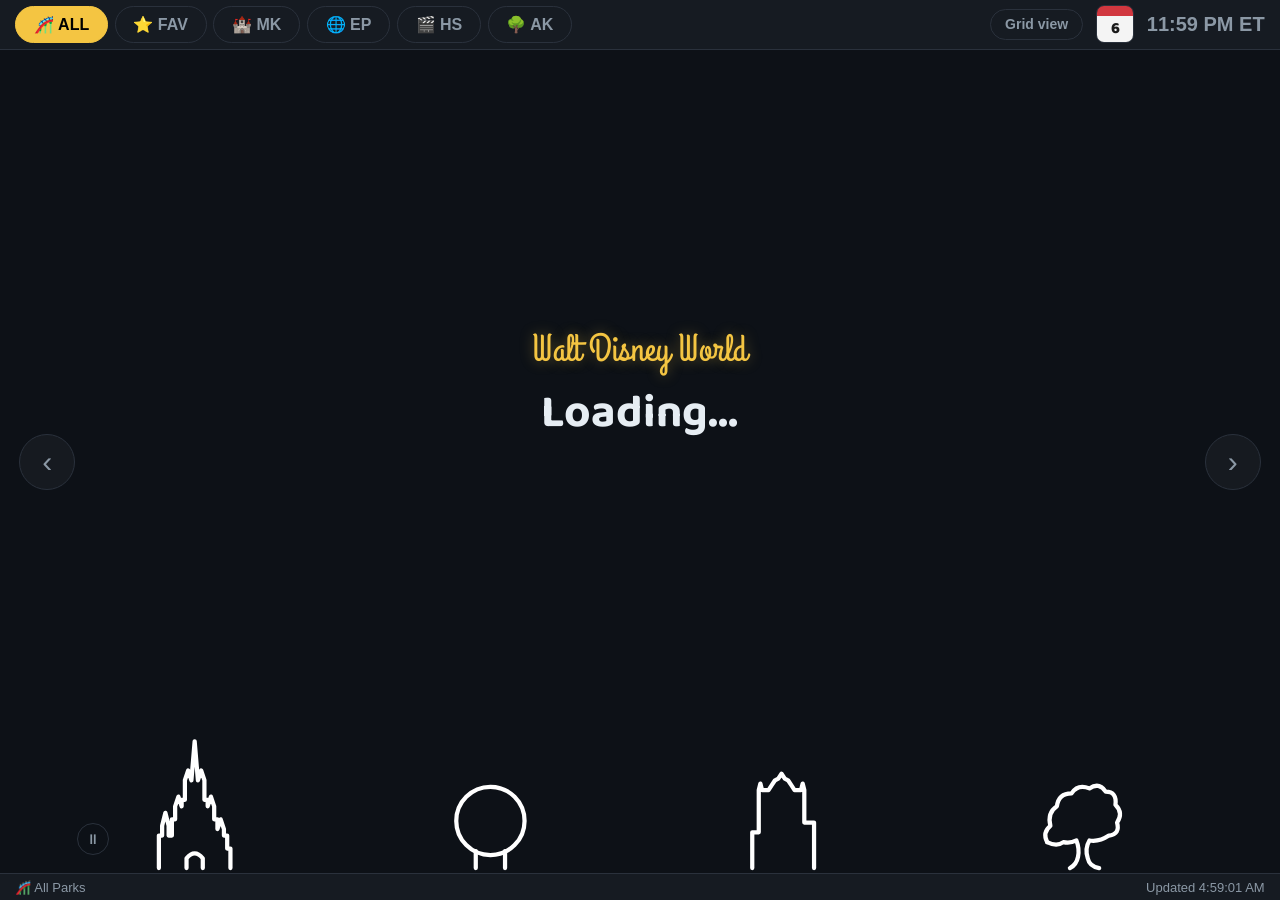
==== index.html @ b4b773f7 "WDW Wait Times kiosk for Raspberry Pi Live Walt Disney World ride wait times, park hours and weather" ====
<!DOCTYPE html>
<html lang="en">
<head>
<meta charset="UTF-8">
<meta name="viewport" content="width=device-width, initial-scale=1.0, user-scalable=no">
<title>WDW Wait Times</title>
<link rel="preconnect" href="https://fonts.gstatic.com" crossorigin>
<!-- Loaded non-blocking so a slow or missing network at boot can't hold the page blank. -->
<link rel="stylesheet" href="https://fonts.googleapis.com/css2?family=Baloo+2:wght@500;700;800&family=Grand+Hotel&display=swap" media="print" onload="this.media='all'">
<link rel="stylesheet" href="style.css">
</head>
<body>
  <header class="topbar">
    <nav class="park-tabs" id="parkTabs"></nav>
    <div class="topbar-right">
      <button class="view-toggle" id="viewToggle"></button>
      <button class="icon-button trip-date-icon" id="tripDateButton" aria-label="Set next trip date">
        <span class="cal-icon">
          <span class="cal-icon-header"></span>
          <span class="cal-icon-day" id="calIconDay"></span>
        </span>
      </button>
      <div class="clock" id="clock">--:--</div>
    </div>
  </header>

  <main id="mainView">
    <div id="rideGrid" class="ride-grid" hidden>
      <div class="loading">Loading wait times…</div>
    </div>

    <div id="carousel" class="carousel" hidden>
      <div class="carousel-weather" id="carouselWeather" hidden></div>
      <div class="carousel-hours" id="carouselHours" hidden></div>

      <button class="carousel-nav prev" id="carouselPrev" aria-label="Previous ride">&#8249;</button>
      <button class="carousel-nav next" id="carouselNext" aria-label="Next ride">&#8250;</button>

      <div class="carousel-card" id="carouselCard">
        <div class="carousel-wordmark">Walt Disney World</div>
        <div class="carousel-name" id="carouselName"></div>
        <button class="fav-star carousel-fav" id="carouselFav" hidden></button>
        <div class="carousel-wait" id="carouselWait">
          <span class="value"></span><span class="unit"></span>
        </div>
      </div>

      <!-- Park landmarks (from landmarks/skyline.svg); the current slide's park
           is filled in. Every landmark shares the same vertical range (y 1-42)
           so they keep their relative sizes. -->
      <div class="carousel-skyline" id="carouselSkyline" aria-hidden="true">
        <svg class="landmark" data-park="MK" viewBox="40.5 1 24 41.5" width="24" height="41.5">
          <path class="fill" d="M42 41 V31 H43 V28 L44 24 L45 28 V31 H46 V26 H47 V22 L48 19 L49 22 V20 H50 V14 L51 11 L52 14 L53 2 L54 14 L55 11 L56 14 V20 H57 V22 L58 19 L59 22 V26 H60 V29 L61 26 L62 29 V31 H63 V35 H64 V41 Z"/>
          <path class="cutout" d="M50.5 41 V38 Q53 35 55.5 38 V41 Z"/>
          <path class="outline" d="M42 41 V31 H43 V28 L44 24 L45 28 V31 H46 V26 H47 V22 L48 19 L49 22 V20 H50 V14 L51 11 L52 14 L53 2 L54 14 L55 11 L56 14 V20 H57 V22 L58 19 L59 22 V26 H60 V29 L61 26 L62 29 V31 H63 V35 H64 V41"/>
          <path class="outline" d="M50.5 41 V38 Q53 35 55.5 38 V41"/>
        </svg>
        <svg class="landmark" data-park="EP" viewBox="64.5 1 23 41.5" width="23" height="41.5">
          <circle class="fill" cx="76" cy="26.5" r="10.5"/>
          <path class="outline" d="M71.5 35.8 V41 M80.5 35.8 V41"/>
          <circle class="outline" cx="76" cy="26.5" r="10.5"/>
        </svg>
        <svg class="landmark" data-park="HS" viewBox="87 1 21 41.5" width="21" height="41.5">
          <path class="fill" d="M88 41 V30 H90 V17 L90.5 15 L91 17 H93 L94 15.5 L95 14 L96 13.5 L97 12 L98 13.5 L99 14 L100 15.5 L101 17 H103 L103.5 15 L104 17 V27 H107 V41 Z"/>
          <path class="outline" d="M88 41 V30 H90 V17 L90.5 15 L91 17 H93 L94 15.5 L95 14 L96 13.5 L97 12 L98 13.5 L99 14 L100 15.5 L101 17 H103 L103.5 15 L104 17 V27 H107 V41"/>
        </svg>
        <svg class="landmark" data-park="AK" viewBox="107.5 1 27 41.5" width="27" height="41.5">
          <path class="fill" d="M117 41 Q119 40 119.5 37.5 Q120 35 119 32.5 Q117 33.5 115 33 Q113 34.5 110 33 Q108.5 30 111 28 Q110 24 113 22 Q113.5 18 117.5 18 Q119.5 15 123 16.5 Q126 14.5 128 17.5 Q131.5 17.5 131 21.5 Q133.5 24 131.5 27 Q132.5 30.5 129 31 Q126 33 123 32.5 Q121.5 35 122.5 38 Q123 40.5 126 41 Z"/>
          <path class="outline" d="M110 33 Q113 34.5 115 33 Q117 33.5 119 32.5 Q120 35 119.5 37.5 Q119 40 117 41"/>
          <path class="outline" d="M110 33 Q108.5 30 111 28 Q110 24 113 22 Q113.5 18 117.5 18 Q119.5 15 123 16.5 Q126 14.5 128 17.5 Q131.5 17.5 131 21.5 Q133.5 24 131.5 27 Q132.5 30.5 129 31 Q126 33 123 32.5 Q121.5 35 122.5 38 Q123 40.5 126 41"/>
        </svg>
      </div>

      <div class="carousel-footer">
        <button class="carousel-play" id="carouselPlay" aria-label="Pause"></button>
        <div class="carousel-position" id="carouselPosition"></div>
      </div>
    </div>
  </main>

  <footer class="statusbar">
    <span id="parkStatus"></span>
    <span id="tripCountdown" hidden></span>
    <span id="lastUpdated"></span>
  </footer>

  <div class="modal-overlay" id="dateModalOverlay" hidden>
    <div class="date-modal">
      <div class="date-modal-header">
        <button class="date-nav" id="monthPrev" aria-label="Previous month">&#8249;</button>
        <div class="date-modal-title" id="monthLabel"></div>
        <button class="date-nav" id="monthNext" aria-label="Next month">&#8250;</button>
      </div>
      <div class="date-weekdays">
        <span>Su</span><span>Mo</span><span>Tu</span><span>We</span><span>Th</span><span>Fr</span><span>Sa</span>
      </div>
      <div class="date-grid" id="dateGrid"></div>
      <div class="date-modal-footer">
        <button class="date-modal-btn clear" id="clearTripDate">Clear</button>
        <button class="date-modal-btn cancel" id="closeDateModal">Cancel</button>
      </div>
    </div>
  </div>

  <script src="app.js"></script>
</body>
</html>
---- style.css ----
:root {
  --bg: #0d1117;
  --panel: #161b22;
  --border: #2a313c;
  --text: #e6edf3;
  --text-dim: #8b98a5;
  --green: #2ea043;
  --yellow: #d4a72c;
  --red: #d1373f;
  --gray: #4b5563;
  --accent: #1f6feb;
  --font-display: "Baloo 2", -apple-system, "Segoe UI", Roboto, Helvetica, Arial, sans-serif;
  --font-script: "Grand Hotel", cursive;
}

* { box-sizing: border-box; }

[hidden] { display: none !important; }

html, body {
  margin: 0;
  padding: 0;
  width: 100%;
  height: 100%;
  background: var(--bg);
  color: var(--text);
  font-family: -apple-system, "Segoe UI", Roboto, Helvetica, Arial, sans-serif;
  overflow: hidden;
  user-select: none;
}

body {
  display: flex;
  flex-direction: column;
}

/* ---- top bar ---- */
.topbar {
  display: flex;
  align-items: center;
  justify-content: space-between;
  padding: 0.6vh 1.2vw;
  background: var(--panel);
  border-bottom: 1px solid var(--border);
  flex: 0 0 auto;
}

.park-tabs {
  display: flex;
  gap: 0.5vw;
  overflow-x: auto;
}

.park-tab {
  padding: 0.9vh 1.4vw;
  border-radius: 999px;
  border: 1px solid var(--border);
  background: transparent;
  color: var(--text-dim);
  font-size: clamp(11px, 1.6vw, 16px);
  font-weight: 600;
  white-space: nowrap;
  cursor: pointer;
}

.park-tab.active {
  background: var(--accent);
  border-color: var(--accent);
  /* Black reads better than white on every tab color (most are light). */
  color: #000;
}

.topbar-right {
  display: flex;
  align-items: center;
  gap: 1vw;
  flex: 0 0 auto;
}

.view-toggle {
  padding: 0.7vh 1.1vw;
  border-radius: 999px;
  border: 1px solid var(--border);
  background: transparent;
  color: var(--text-dim);
  font-size: clamp(10px, 1.4vw, 14px);
  font-weight: 600;
  cursor: pointer;
}

.clock {
  font-size: clamp(14px, 2vw, 20px);
  font-weight: 600;
  color: var(--text-dim);
}

.icon-button {
  padding: 0.7vh 1vw;
  border-radius: 999px;
  border: 1px solid var(--border);
  background: transparent;
  color: var(--text-dim);
  font-size: clamp(14px, 2.2vw, 20px);
  line-height: 1;
  cursor: pointer;
}

.trip-date-icon {
  padding: 0;
  width: clamp(30px, 7vw, 38px);
  height: clamp(30px, 7vw, 38px);
  border-radius: 8px;
  overflow: hidden;
}

.cal-icon {
  display: flex;
  flex-direction: column;
  width: 100%;
  height: 100%;
}

.cal-icon-header {
  flex: 0 0 28%;
  background: var(--red);
}

.cal-icon-day {
  flex: 1 1 auto;
  display: flex;
  align-items: center;
  justify-content: center;
  background: #f4f4f4;
  color: #1a1a1a;
  font-family: var(--font-display);
  font-weight: 800;
  font-size: clamp(12px, 3vw, 16px);
}

/* ---- trip date modal ---- */
.modal-overlay {
  position: fixed;
  inset: 0;
  background: rgba(0, 0, 0, 0.6);
  display: flex;
  align-items: center;
  justify-content: center;
  z-index: 1000;
}

.date-modal {
  background: var(--panel);
  border: 1px solid var(--border);
  border-radius: 16px;
  padding: 2.2vh 4vw;
  width: min(92vw, 420px);
  max-height: 90vh;
  overflow-y: auto;
}

.date-modal-header {
  display: flex;
  align-items: center;
  justify-content: space-between;
  margin-bottom: 1.4vh;
}

.date-modal-title {
  font-family: var(--font-display);
  font-weight: 700;
  font-size: clamp(16px, 4.5vw, 20px);
  color: var(--text);
}

.date-nav {
  flex: 0 0 auto;
  width: clamp(36px, 9vw, 44px);
  height: clamp(36px, 9vw, 44px);
  border-radius: 50%;
  border: 1px solid var(--border);
  background: rgba(255, 255, 255, 0.04);
  color: var(--text);
  font-size: clamp(18px, 4.5vw, 24px);
  line-height: 1;
  cursor: pointer;
  display: flex;
  align-items: center;
  justify-content: center;
}

.date-weekdays {
  display: grid;
  grid-template-columns: repeat(7, 1fr);
  text-align: center;
  color: var(--text-dim);
  font-size: clamp(10px, 2.6vw, 12px);
  font-weight: 700;
  text-transform: uppercase;
  margin-bottom: 0.6vh;
}

.date-grid {
  display: grid;
  grid-template-columns: repeat(7, 1fr);
  gap: 0.5vh 0.5vw;
}

.date-cell {
  aspect-ratio: 1;
  min-height: 40px;
  border-radius: 10px;
  border: 1px solid transparent;
  background: transparent;
  color: var(--text);
  font-size: clamp(13px, 3.6vw, 16px);
  font-variant-numeric: tabular-nums;
  cursor: pointer;
  display: flex;
  align-items: center;
  justify-content: center;
}

.date-cell.outside {
  color: var(--text-dim);
  opacity: 0.4;
}

.date-cell.past {
  opacity: 0.3;
  cursor: default;
}

.date-cell.today {
  border-color: var(--accent);
}

.date-cell.selected {
  background: var(--accent);
  color: #fff;
  font-weight: 700;
}

.date-modal-footer {
  display: flex;
  justify-content: space-between;
  gap: 3vw;
  margin-top: 1.8vh;
}

.date-modal-btn {
  flex: 1 1 auto;
  padding: 1.2vh 0;
  border-radius: 999px;
  border: 1px solid var(--border);
  background: transparent;
  font-size: clamp(12px, 3.2vw, 14px);
  font-weight: 700;
  cursor: pointer;
}

.date-modal-btn.cancel { color: var(--text); }
.date-modal-btn.clear { color: var(--red); }

#tripCountdown {
  font-size: clamp(14px, 2.2vw, 20px);
  font-weight: 700;
  color: var(--text);
}

/* ---- main / grid ---- */
main {
  flex: 1 1 auto;
  position: relative;
  min-height: 0;
}

.ride-grid {
  height: 100%;
  display: grid;
  grid-template-columns: repeat(auto-fill, minmax(150px, 1fr));
  grid-auto-rows: min-content;
  gap: 1vh 1vw;
  padding: 1.2vh 1.2vw;
  overflow-y: auto;
  cursor: grab;
  scrollbar-width: none; /* Firefox */
  -ms-overflow-style: none; /* old Edge/IE */
}

.ride-grid::-webkit-scrollbar {
  display: none; /* Chrome/Safari */
}

.ride-grid.dragging {
  cursor: grabbing;
}

.loading, .error {
  grid-column: 1 / -1;
  text-align: center;
  color: var(--text-dim);
  padding-top: 20vh;
  font-size: clamp(14px, 2vw, 18px);
}

.ride-card {
  position: relative;
  background: var(--panel);
  border: 1px solid var(--border);
  border-radius: 10px;
  padding: 1vh 0.8vw;
  display: flex;
  flex-direction: column;
  justify-content: space-between;
  min-height: 90px;
}

/* Keeps text clear of the favorite star in the card's top-right corner. */
.ride-card .ride-park-tag,
.ride-card .ride-name {
  padding-right: 30px;
}

.ride-park-tag {
  font-size: clamp(9px, 1.2vw, 11px);
  font-weight: 700;
  color: var(--text-dim);
  text-transform: uppercase;
  letter-spacing: 0.03em;
  margin-bottom: 0.4vh;
}

.ride-name {
  font-size: clamp(11px, 1.5vw, 14px);
  font-weight: 600;
  line-height: 1.25;
  margin-bottom: 0.8vh;
  overflow: hidden;
  display: -webkit-box;
  -webkit-line-clamp: 2;
  -webkit-box-orient: vertical;
}

.ride-wait {
  display: flex;
  align-items: baseline;
  gap: 0.3em;
}

.ride-wait .value {
  font-family: var(--font-display);
  font-size: clamp(20px, 3.2vw, 34px);
  font-weight: 800;
}

.ride-wait .unit {
  font-size: clamp(10px, 1.3vw, 13px);
  color: var(--text-dim);
}

.badge-green .value { color: var(--green); }
.badge-yellow .value { color: var(--yellow); }
.badge-red .value { color: var(--red); }
.badge-gray .value, .badge-gray .unit { color: var(--gray); }

/* ---- carousel ---- */
.carousel {
  --skyline-height: 15vh;
  height: 100%;
  display: flex;
  flex-direction: column;
  align-items: center;
  justify-content: center;
  position: relative;
  /* Leave room at the bottom for the landmark skyline. */
  padding: 2vh 6vw calc(var(--skyline-height) + 2vh);
}

/* ---- landmark skyline ---- */
.carousel-skyline {
  position: absolute;
  left: 0;
  right: 0;
  bottom: 0;
  height: var(--skyline-height);
  /* Spread across the screen, clear of the play button and slide counter. */
  padding: 0 12vw;
  display: flex;
  align-items: flex-end;
  justify-content: space-between;
  pointer-events: none;
}

.carousel-skyline .landmark {
  height: 100%;
  width: auto;
  overflow: visible;
}

.landmark .outline {
  fill: none;
  stroke: #fff;
  stroke-width: 1.3;
  stroke-linecap: round;
  stroke-linejoin: round;
}

.landmark .fill,
.landmark .cutout {
  fill: none;
}

.landmark.active .fill {
  fill: #fff;
}

/* The castle's doorway stays open when the castle is filled. */
.landmark.active .cutout {
  fill: var(--bg);
}

.carousel-card {
  display: flex;
  flex-direction: column;
  align-items: center;
  justify-content: center;
  text-align: center;
  gap: 2vh;
  width: 100%;
  max-width: 90%;
}

.carousel-wordmark {
  font-family: var(--font-script);
  font-size: clamp(22px, 4.5vw, 38px);
  font-weight: 400;
  color: #f4c542;
  text-shadow: 0 0 14px rgba(244, 197, 66, 0.35);
  line-height: 1;
}

.carousel-name {
  font-family: var(--font-display);
  font-size: clamp(22px, 5vw, 46px);
  font-weight: 700;
  line-height: 1.15;
  max-height: 3.6em;
  overflow: hidden;
  display: -webkit-box;
  -webkit-line-clamp: 3;
  -webkit-box-orient: vertical;
}

.carousel-wait {
  display: flex;
  align-items: baseline;
  gap: 0.4em;
}

.carousel-wait .value {
  font-family: var(--font-display);
  font-size: clamp(64px, 16vw, 160px);
  font-weight: 800;
  line-height: 1;
}

.carousel-wait .unit {
  font-size: clamp(16px, 3vw, 28px);
  color: var(--text-dim);
  font-weight: 600;
}

.carousel-wait.closed .value {
  font-size: clamp(22px, 4.5vw, 42px);
  font-weight: 700;
  color: var(--text-dim);
}

/* Closed park: "<Park> is closed. / Opening tomorrow at …" in large type. */
.carousel-card.park-closed .carousel-name {
  font-size: clamp(28px, 7vw, 64px);
}

.carousel-card.park-closed .carousel-wait.closed .value {
  font-size: clamp(22px, 5vw, 48px);
  color: var(--text);
}

.carousel-wait.badge-green .value { color: var(--green); }
.carousel-wait.badge-yellow .value { color: var(--yellow); }
.carousel-wait.badge-red .value { color: var(--red); }
.carousel-wait.badge-gray .value, .carousel-wait.badge-gray .unit { color: var(--gray); }

.carousel-weather,
.carousel-hours {
  position: absolute;
  top: 2vh;
  display: flex;
  flex-direction: column;
  align-items: center;
  gap: 0.4vh;
  padding: 1vh 1.6vw;
  border-radius: 18px;
  border: 1px solid var(--border);
  background: rgba(255, 255, 255, 0.04);
  color: var(--text);
}

.carousel-weather { left: 6vw; }
.carousel-hours { right: 6vw; }

.carousel-weather .weather-label,
.carousel-hours .hours-label {
  font-size: clamp(10px, 1.4vw, 14px);
  font-weight: 700;
  letter-spacing: 0.04em;
  text-transform: uppercase;
  color: var(--text-dim);
}

.carousel-weather .weather-reading,
.carousel-hours .hours-reading {
  display: flex;
  align-items: center;
  gap: 0.5vw;
  font-size: clamp(20px, 3.4vw, 32px);
  font-weight: 700;
}

.carousel-hours .hours-reading {
  font-size: clamp(16px, 2.6vw, 24px);
  white-space: nowrap;
}

.carousel-hours .hours-event {
  font-size: clamp(10px, 1.3vw, 13px);
  font-weight: 600;
  color: var(--yellow);
  white-space: nowrap;
}

.carousel-weather .weather-icon {
  font-size: 1.1em;
  line-height: 1;
}

.carousel-nav {
  position: absolute;
  top: 50%;
  transform: translateY(-50%);
  width: clamp(36px, 7vw, 56px);
  height: clamp(36px, 7vw, 56px);
  border-radius: 50%;
  border: 1px solid var(--border);
  background: rgba(255, 255, 255, 0.04);
  color: var(--text-dim);
  font-size: clamp(20px, 4vw, 30px);
  line-height: 1;
  cursor: pointer;
  display: flex;
  align-items: center;
  justify-content: center;
}

.carousel-nav.prev { left: 1.5vw; }
.carousel-nav.next { right: 1.5vw; }

.carousel-footer {
  position: absolute;
  bottom: 2vh;
  left: 6vw;
  right: 6vw;
  display: flex;
  align-items: center;
  justify-content: space-between;
}

.carousel-play {
  flex: 0 0 auto;
  width: clamp(24px, 4vw, 32px);
  height: clamp(24px, 4vw, 32px);
  border-radius: 50%;
  border: 1px solid var(--border);
  background: transparent;
  color: var(--text-dim);
  font-size: clamp(11px, 1.8vw, 14px);
  cursor: pointer;
  display: flex;
  align-items: center;
  justify-content: center;
}

.carousel-position {
  flex: 0 0 auto;
  color: var(--text-dim);
  font-size: clamp(11px, 1.6vw, 14px);
  font-variant-numeric: tabular-nums;
}

/* ---- status bar ---- */
.statusbar {
  flex: 0 0 auto;
  display: flex;
  align-items: center;
  justify-content: space-between;
  padding: 0.6vh 1.2vw;
  background: var(--panel);
  border-top: 1px solid var(--border);
  color: var(--text-dim);
  font-size: clamp(10px, 1.3vw, 13px);
}

/* ---- favorites ---- */
.fav-star {
  background: transparent;
  border: none;
  color: var(--text-dim);
  line-height: 1;
  cursor: pointer;
}

.fav-star.on {
  color: #f4c542;
}

.ride-card .fav-star {
  position: absolute;
  top: 0;
  right: 0;
  width: 36px;
  height: 36px;
  font-size: clamp(16px, 2vw, 22px);
}

.carousel-fav {
  /* The oversized wait-time number below overlaps this button's area; keep
     the button on top so taps reach it. */
  position: relative;
  z-index: 1;
  padding: 0.8vh 1.8vw;
  border: 1px solid var(--border);
  border-radius: 999px;
  font-size: clamp(13px, 1.8vw, 17px);
  font-weight: 700;
}

.carousel-fav.on {
  border-color: #f4c542;
}

/* ---- kiosk ---- */
body.kiosk,
body.kiosk * {
  cursor: none !important;
}
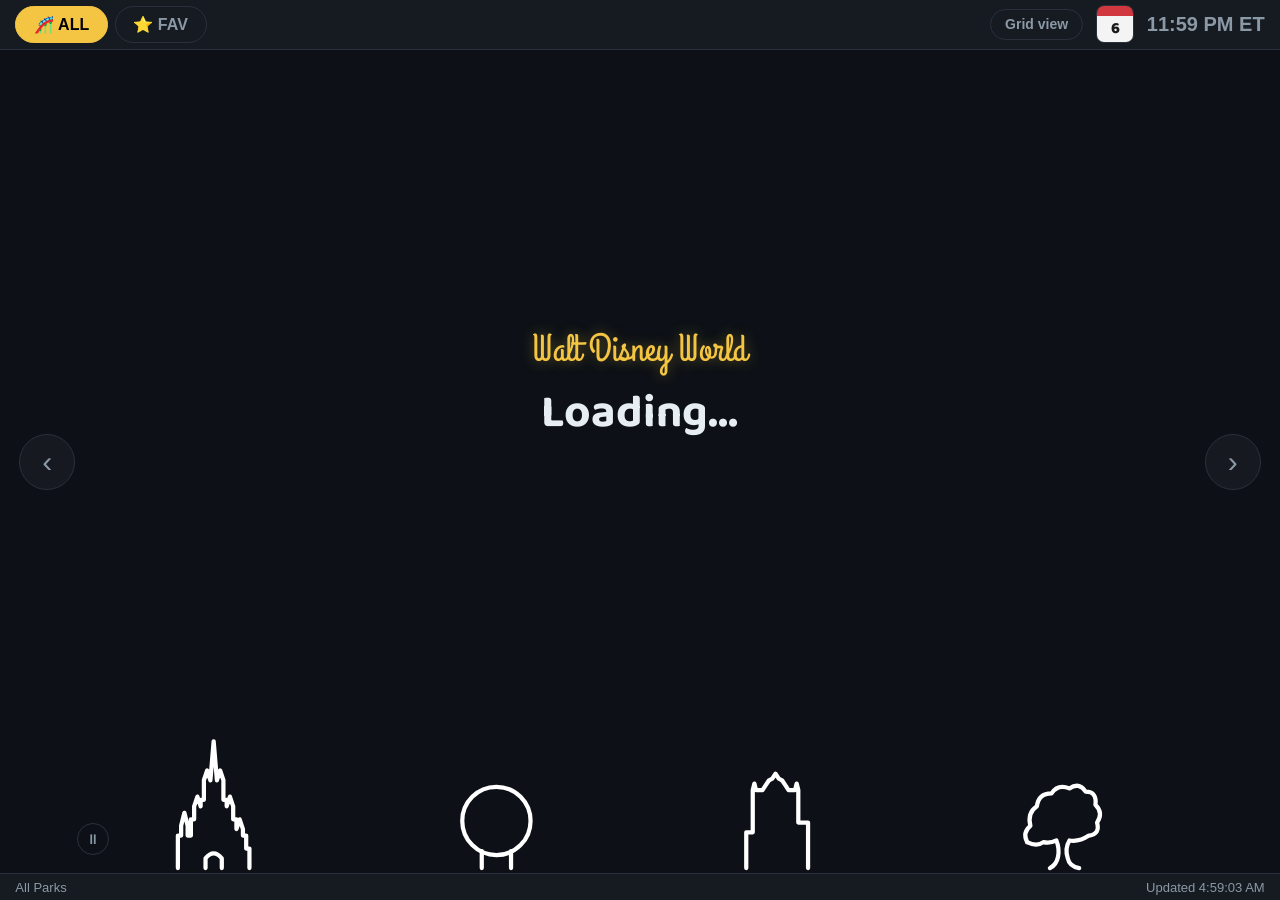
==== commit 698107d3: "Pick parks from the landmark skyline; drop park emojis The four park tabs are replaced by the landma" ====
--- a/index.html
+++ b/index.html
@@ -45,37 +45,47 @@
         </div>
       </div>
 
-      <!-- Park landmarks (from landmarks/skyline.svg); the current slide's park
-           is filled in. Every landmark shares the same vertical range (y 1-42)
-           so they keep their relative sizes. -->
-      <div class="carousel-skyline" id="carouselSkyline" aria-hidden="true">
-        <svg class="landmark" data-park="MK" viewBox="40.5 1 24 41.5" width="24" height="41.5">
+      <div class="carousel-footer">
+        <button class="carousel-play" id="carouselPlay" aria-label="Pause"></button>
+        <div class="carousel-position" id="carouselPosition"></div>
+      </div>
+    </div>
+
+    <!-- Park landmarks (from landmarks/skyline.svg), which double as the park
+         picker: tap one to show just that park. The selected park is filled in;
+         on All Parks / Favorites, the carousel's current slide's park is.
+         Every landmark shares the same vertical range (y 1-42) so they keep
+         their relative sizes. -->
+    <nav class="skyline" id="skyline" aria-label="Parks">
+      <button class="landmark-btn" data-park="MK" aria-label="Magic Kingdom">
+        <svg class="landmark" viewBox="40.5 1 24 41.5" width="24" height="41.5" aria-hidden="true">
           <path class="fill" d="M42 41 V31 H43 V28 L44 24 L45 28 V31 H46 V26 H47 V22 L48 19 L49 22 V20 H50 V14 L51 11 L52 14 L53 2 L54 14 L55 11 L56 14 V20 H57 V22 L58 19 L59 22 V26 H60 V29 L61 26 L62 29 V31 H63 V35 H64 V41 Z"/>
           <path class="cutout" d="M50.5 41 V38 Q53 35 55.5 38 V41 Z"/>
           <path class="outline" d="M42 41 V31 H43 V28 L44 24 L45 28 V31 H46 V26 H47 V22 L48 19 L49 22 V20 H50 V14 L51 11 L52 14 L53 2 L54 14 L55 11 L56 14 V20 H57 V22 L58 19 L59 22 V26 H60 V29 L61 26 L62 29 V31 H63 V35 H64 V41"/>
           <path class="outline" d="M50.5 41 V38 Q53 35 55.5 38 V41"/>
         </svg>
-        <svg class="landmark" data-park="EP" viewBox="64.5 1 23 41.5" width="23" height="41.5">
+      </button>
+      <button class="landmark-btn" data-park="EP" aria-label="EPCOT">
+        <svg class="landmark" viewBox="64.5 1 23 41.5" width="23" height="41.5" aria-hidden="true">
           <circle class="fill" cx="76" cy="26.5" r="10.5"/>
           <path class="outline" d="M71.5 35.8 V41 M80.5 35.8 V41"/>
           <circle class="outline" cx="76" cy="26.5" r="10.5"/>
         </svg>
-        <svg class="landmark" data-park="HS" viewBox="87 1 21 41.5" width="21" height="41.5">
+      </button>
+      <button class="landmark-btn" data-park="HS" aria-label="Hollywood Studios">
+        <svg class="landmark" viewBox="87 1 21 41.5" width="21" height="41.5" aria-hidden="true">
           <path class="fill" d="M88 41 V30 H90 V17 L90.5 15 L91 17 H93 L94 15.5 L95 14 L96 13.5 L97 12 L98 13.5 L99 14 L100 15.5 L101 17 H103 L103.5 15 L104 17 V27 H107 V41 Z"/>
           <path class="outline" d="M88 41 V30 H90 V17 L90.5 15 L91 17 H93 L94 15.5 L95 14 L96 13.5 L97 12 L98 13.5 L99 14 L100 15.5 L101 17 H103 L103.5 15 L104 17 V27 H107 V41"/>
         </svg>
-        <svg class="landmark" data-park="AK" viewBox="107.5 1 27 41.5" width="27" height="41.5">
+      </button>
+      <button class="landmark-btn" data-park="AK" aria-label="Animal Kingdom">
+        <svg class="landmark" viewBox="107.5 1 27 41.5" width="27" height="41.5" aria-hidden="true">
           <path class="fill" d="M117 41 Q119 40 119.5 37.5 Q120 35 119 32.5 Q117 33.5 115 33 Q113 34.5 110 33 Q108.5 30 111 28 Q110 24 113 22 Q113.5 18 117.5 18 Q119.5 15 123 16.5 Q126 14.5 128 17.5 Q131.5 17.5 131 21.5 Q133.5 24 131.5 27 Q132.5 30.5 129 31 Q126 33 123 32.5 Q121.5 35 122.5 38 Q123 40.5 126 41 Z"/>
           <path class="outline" d="M110 33 Q113 34.5 115 33 Q117 33.5 119 32.5 Q120 35 119.5 37.5 Q119 40 117 41"/>
           <path class="outline" d="M110 33 Q108.5 30 111 28 Q110 24 113 22 Q113.5 18 117.5 18 Q119.5 15 123 16.5 Q126 14.5 128 17.5 Q131.5 17.5 131 21.5 Q133.5 24 131.5 27 Q132.5 30.5 129 31 Q126 33 123 32.5 Q121.5 35 122.5 38 Q123 40.5 126 41"/>
         </svg>
-      </div>
-
-      <div class="carousel-footer">
-        <button class="carousel-play" id="carouselPlay" aria-label="Pause"></button>
-        <div class="carousel-position" id="carouselPosition"></div>
-      </div>
-    </div>
+      </button>
+    </nav>
   </main>
 
   <footer class="statusbar">
--- a/style.css
+++ b/style.css
@@ -269,13 +269,15 @@
 
 /* ---- main / grid ---- */
 main {
+  --skyline-height: 15vh;
   flex: 1 1 auto;
   position: relative;
   min-height: 0;
 }
 
 .ride-grid {
-  height: 100%;
+  /* Stops above the landmark skyline, so rides never scroll underneath it. */
+  height: calc(100% - var(--skyline-height));
   display: grid;
   grid-template-columns: repeat(auto-fill, minmax(150px, 1fr));
   grid-auto-rows: min-content;
@@ -365,7 +367,6 @@
 
 /* ---- carousel ---- */
 .carousel {
-  --skyline-height: 15vh;
   height: 100%;
   display: flex;
   flex-direction: column;
@@ -376,8 +377,8 @@
   padding: 2vh 6vw calc(var(--skyline-height) + 2vh);
 }
 
-/* ---- landmark skyline ---- */
-.carousel-skyline {
+/* ---- landmark skyline (also the park picker) ---- */
+.skyline {
   position: absolute;
   left: 0;
   right: 0;
@@ -388,10 +389,23 @@
   display: flex;
   align-items: flex-end;
   justify-content: space-between;
-  pointer-events: none;
-}
-
-.carousel-skyline .landmark {
+  pointer-events: none; /* only the landmarks themselves take taps */
+}
+
+.landmark-btn {
+  pointer-events: auto;
+  height: 100%;
+  /* A little extra width makes the narrow landmarks easier to tap. */
+  padding: 0 1.5vw;
+  border: none;
+  background: transparent;
+  cursor: pointer;
+  display: flex;
+  align-items: flex-end;
+}
+
+.landmark {
+  display: block;
   height: 100%;
   width: auto;
   overflow: visible;
@@ -410,12 +424,12 @@
   fill: none;
 }
 
-.landmark.active .fill {
+.landmark-btn.active .fill {
   fill: #fff;
 }
 
 /* The castle's doorway stays open when the castle is filled. */
-.landmark.active .cutout {
+.landmark-btn.active .cutout {
   fill: var(--bg);
 }
 
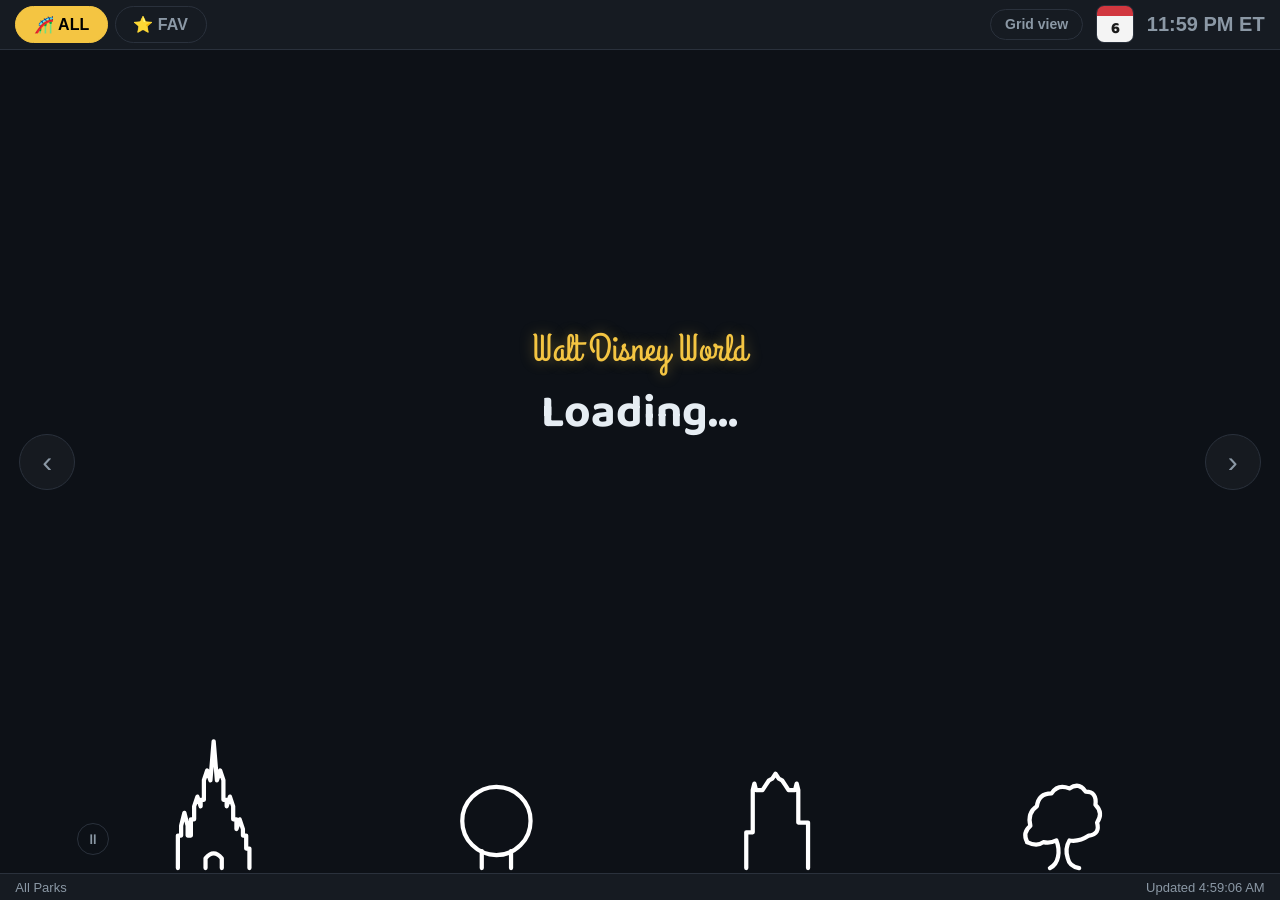
==== commit 4cf200a8: "Add automated tests and run them on GitHub - tests/logic.test.js (Node's built-in runner): slide and" ====
--- a/index.html
+++ b/index.html
@@ -112,6 +112,7 @@
     </div>
   </div>
 
+  <script src="logic.js"></script>
   <script src="app.js"></script>
 </body>
 </html>
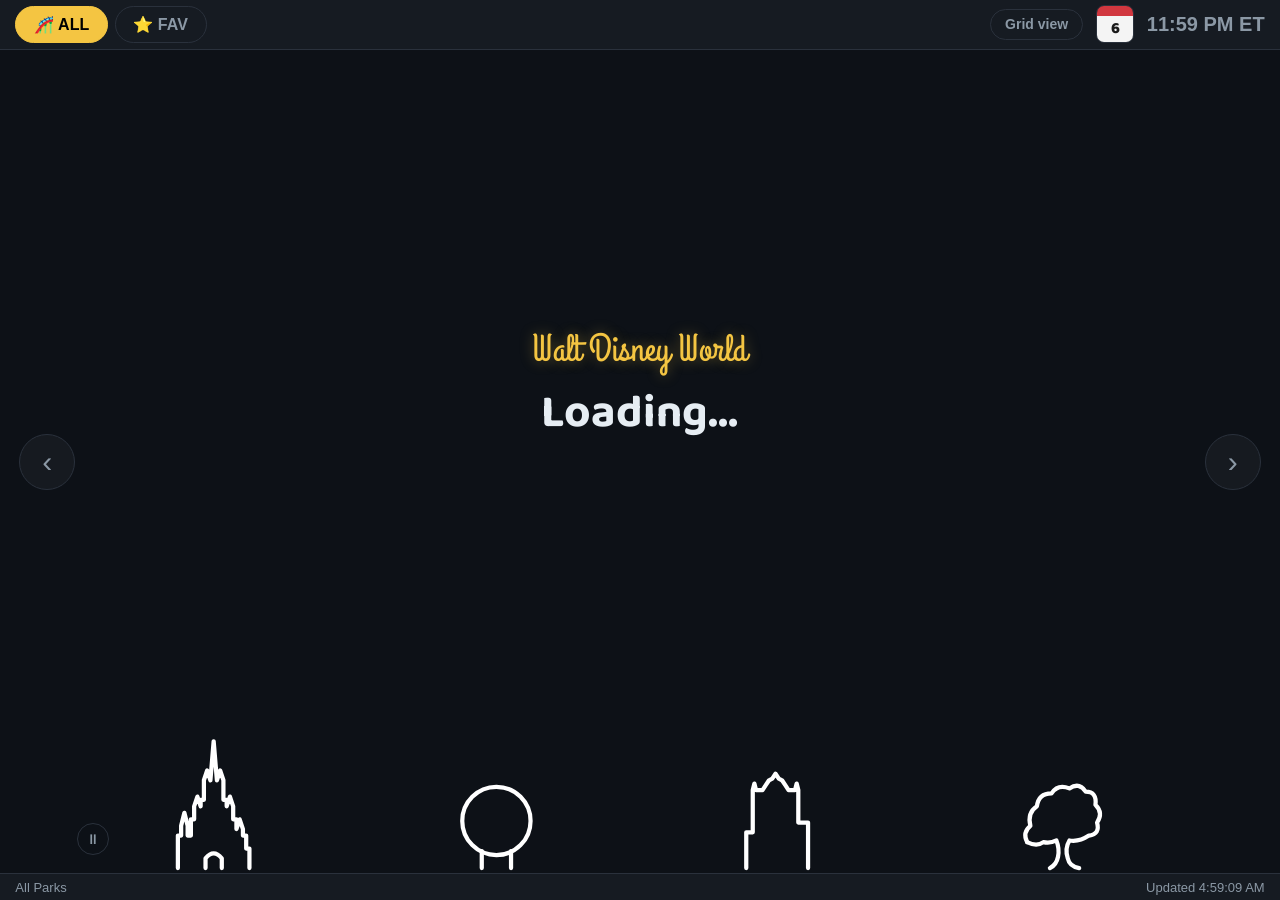
==== commit a7f214f7: "Add shows, meet-and-greets, on-device ignoring, and grid groups - Shows and meet-and-greets: SHOW en" ====
--- a/index.html
+++ b/index.html
@@ -43,6 +43,7 @@
         <div class="carousel-wait" id="carouselWait">
           <span class="value"></span><span class="unit"></span>
         </div>
+        <button class="ignore-btn carousel-ignore" id="carouselIgnore" hidden>− Ignore</button>
       </div>
 
       <div class="carousel-footer">
--- a/style.css
+++ b/style.css
@@ -307,6 +307,8 @@
 
 .ride-card {
   position: relative;
+  /* Lets the status text below size itself to the card's width. */
+  container-type: inline-size;
   background: var(--panel);
   border: 1px solid var(--border);
   border-radius: 10px;
@@ -361,6 +363,16 @@
 }
 
 .badge-green .value { color: var(--green); }
+.badge-open .value { color: var(--green); }
+.badge-opens .value { color: var(--text-dim); }
+
+/* Status words fill the card's width at one size, leaving room for the
+   ignore button in the corner; "Opens 12:00 PM" is the longest, so this is
+   sized to fit it. */
+.ride-wait.status-text .value {
+  font-size: clamp(12px, calc((100cqi - 44px) / 7.8), 30px);
+  white-space: nowrap;
+}
 .badge-yellow .value { color: var(--yellow); }
 .badge-red .value { color: var(--red); }
 .badge-gray .value, .badge-gray .unit { color: var(--gray); }
@@ -501,6 +513,19 @@
 }
 
 .carousel-wait.badge-green .value { color: var(--green); }
+.carousel-wait.badge-open .value { color: var(--green); }
+
+/* "Operating" / "Down": big, but narrower than the giant wait numbers. */
+.carousel-wait.status-text .value {
+  font-size: clamp(32px, 9vw, 88px);
+}
+
+/* "Opens at 10:00 AM": a time is too wide for the giant wait-number style. */
+.carousel-wait.opens .value {
+  font-size: clamp(22px, 4.5vw, 42px);
+  font-weight: 700;
+  color: var(--text);
+}
 .carousel-wait.badge-yellow .value { color: var(--yellow); }
 .carousel-wait.badge-red .value { color: var(--red); }
 .carousel-wait.badge-gray .value, .carousel-wait.badge-gray .unit { color: var(--gray); }
@@ -667,3 +692,82 @@
 body.kiosk * {
   cursor: none !important;
 }
+
+/* ---- ignoring items ---- */
+.ignore-btn {
+  border: 1px solid var(--border);
+  background: transparent;
+  color: var(--text-dim);
+  line-height: 1;
+  cursor: pointer;
+}
+
+/* Grid: a round "−" / "+" in the card's bottom-right corner. */
+.ride-card .ignore-btn {
+  position: absolute;
+  right: 6px;
+  bottom: 6px;
+  width: 30px;
+  height: 30px;
+  border-radius: 50%;
+  font-size: 20px;
+}
+
+.ride-card.ignored {
+  opacity: 0.55;
+}
+
+.grid-section {
+  grid-column: 1 / -1;
+  margin-top: 1.5vh;
+  padding-top: 1vh;
+  border-top: 1px solid var(--border);
+  color: var(--text-dim);
+  font-size: clamp(12px, 1.6vw, 15px);
+  font-weight: 700;
+  text-transform: uppercase;
+  letter-spacing: 0.05em;
+}
+
+/* Carousel: a small pill at the bottom of the card. */
+.carousel-ignore {
+  position: relative;
+  z-index: 1;
+  padding: 0.6vh 1.6vw;
+  border-radius: 999px;
+  font-size: clamp(11px, 1.5vw, 14px);
+  font-weight: 700;
+}
+
+/* ---- grid groups (accordion) ---- */
+.grid-group {
+  grid-column: 1 / -1;
+  display: flex;
+  align-items: center;
+  justify-content: space-between;
+  gap: 1vw;
+  padding: 0.6vh 0;
+}
+
+.group-toggle {
+  border: none;
+  background: transparent;
+  color: var(--text);
+  font-size: clamp(13px, 1.9vw, 18px);
+  font-weight: 700;
+  text-align: left;
+  cursor: pointer;
+  padding: 0.6vh 0;
+}
+
+.group-action {
+  flex: 0 0 auto;
+  padding: 0.6vh 1.6vw;
+  border: 1px solid var(--border);
+  border-radius: 999px;
+  background: transparent;
+  color: var(--text-dim);
+  font-size: clamp(11px, 1.5vw, 14px);
+  font-weight: 700;
+  cursor: pointer;
+}
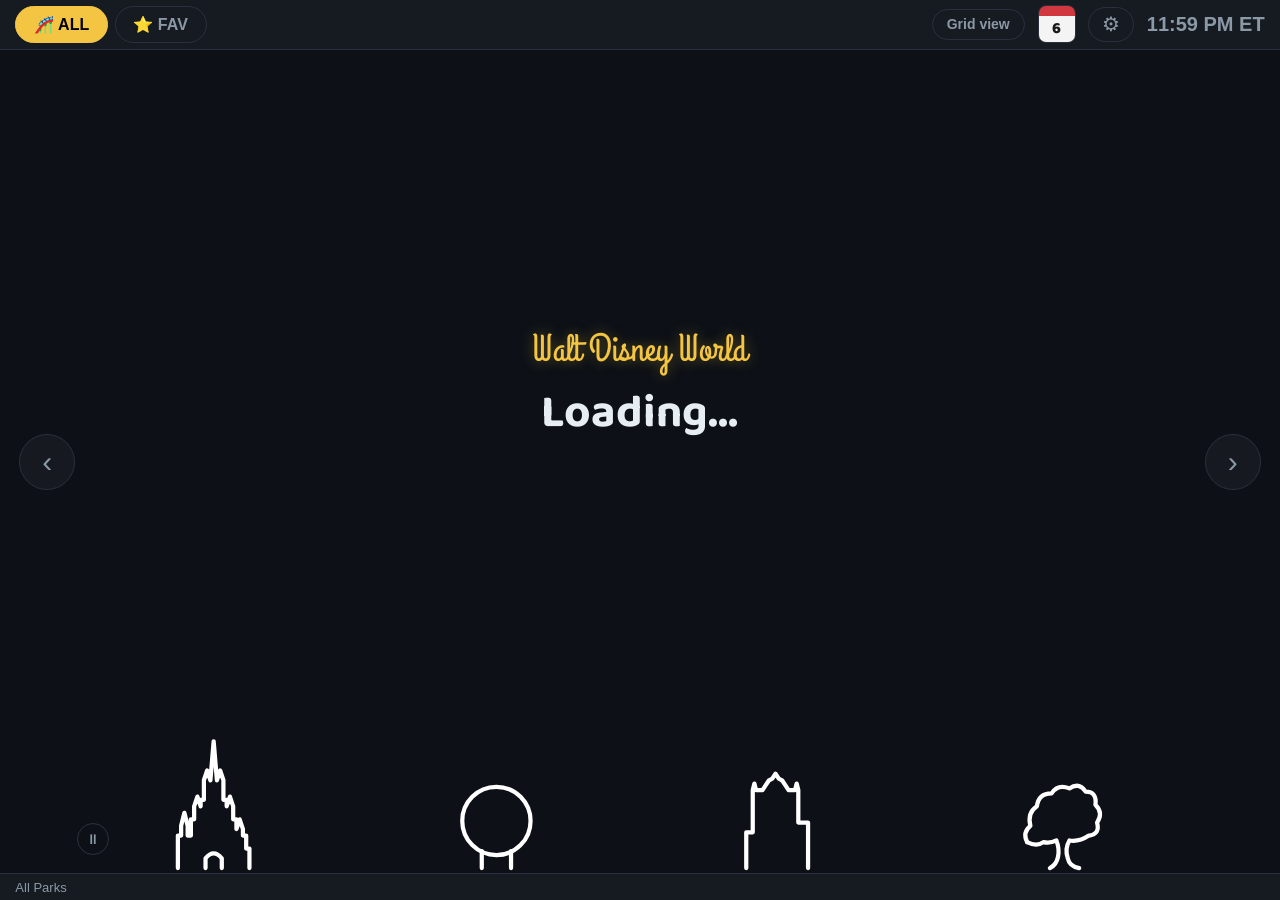
==== commit dbf66a27: "Add an on-screen setup wizard; show a moon on clear nights Setup wizard (setup.html, setup.js, setup" ====
--- a/index.html
+++ b/index.html
@@ -20,6 +20,7 @@
           <span class="cal-icon-day" id="calIconDay"></span>
         </span>
       </button>
+      <button class="icon-button settings-button" id="settingsButton" aria-label="Settings (press and hold)" title="Press and hold for settings">⚙&#xFE0E;</button>
       <div class="clock" id="clock">--:--</div>
     </div>
   </header>
--- a/style.css
+++ b/style.css
@@ -771,3 +771,24 @@
   font-weight: 700;
   cursor: pointer;
 }
+
+/* ---- settings button (press and hold) ---- */
+.settings-button {
+  position: relative;
+  overflow: hidden;
+}
+
+/* Fills up while held, so it's clear holding is doing something. */
+.settings-button::after {
+  content: "";
+  position: absolute;
+  inset: 0;
+  background: rgba(244, 197, 66, 0.35);
+  transform: scaleX(0);
+  transform-origin: left;
+}
+
+.settings-button.holding::after {
+  transform: scaleX(1);
+  transition: transform 1.5s linear;
+}
